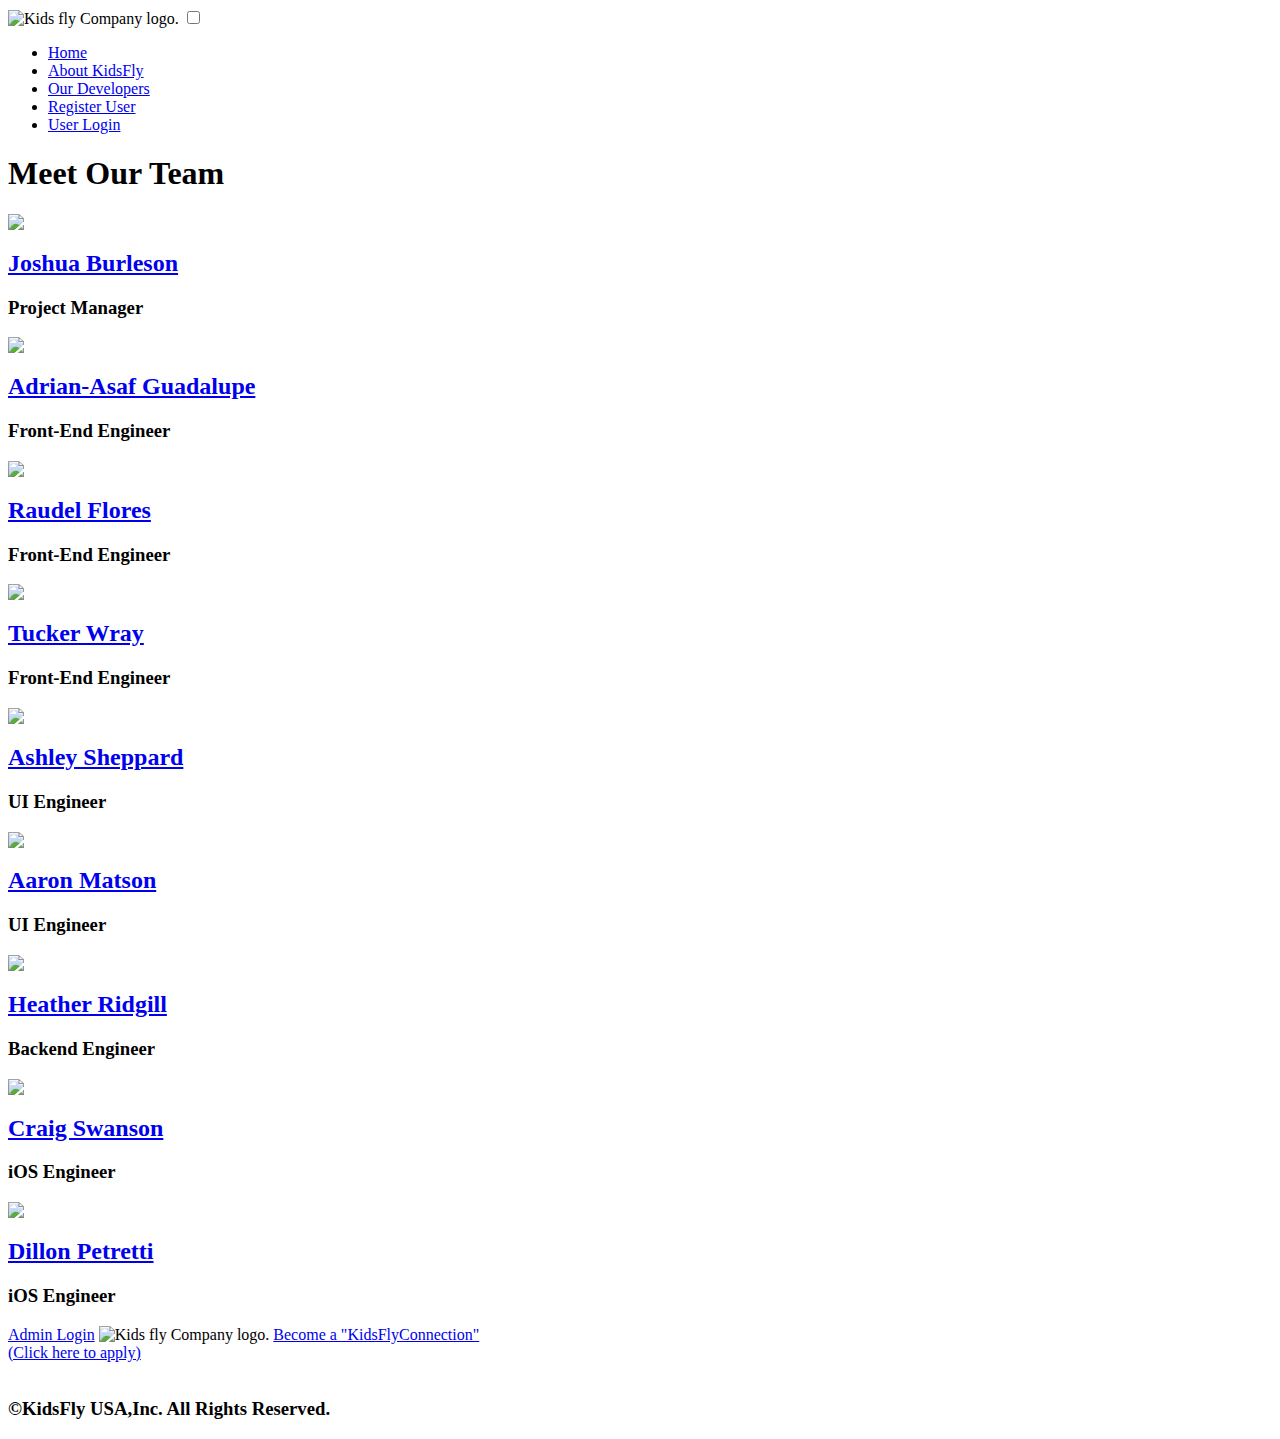
==== about.html @ 2aec50f7 "fixed typos" ====
<html lang="en">
  <head>
    <meta charset="utf-8" />
    <meta name="viewport" content="width=device-width, initial-scale=1." />
    <title>KidsFly</title>

    <link
      href="https://fonts.googleapis.com/css?family=Bangers|Titillium+Web"
      rel="stylesheet"
    />
    <link
      href="https://fonts.googleapis.com/css?family=Alegreya:700|Lato&display=swap"
      rel="stylesheet"
    />

    <link rel="stylesheet" href="css/index.css" />
  </head>
  <body>
    <header class="header">
      <img
        class="logo"
        src="img/KidsFlyLogo.png"
        alt="Kids fly Company logo."
      />
      <input class="menu-btn" type="checkbox" id="menu-btn" />
      <label class="menu-icon" for="menu-btn"
        ><span class="nav-icon"></span
      ></label>
      <ul class="menu">
        <li><a href="index.html">Home</a></li>
        <li><a href="#">About KidsFly</a></li>
        <li><a href="about.html">Our Developers</a></li>
        <li><a href="#">Register User</a></li>
        <li><a href="#">User Login</a></li>
      </ul>
    </header>
    <section class="about-container">
      <h1>Meet Our Team</h1>
      <section class="row">
        <section class="box">
          <div>
            <img src="img/Joshua Burleson.jpg" />
          </div>
          <h2>
            <a href="https://github.com/Joshua-Burleson">Joshua Burleson</a>
          </h2>
          <h3>Project Manager</h3>
        </section>
        <section class="box">
          <div>
            <img src="img/Adrian Guadalupe.jpg"" />
          </div>
          <h2>
            <a href="https://github.com/Adrian-Guadalupe"
              >Adrian-Asaf Guadalupe</a
            >
          </h2>
          <h3>Front-End Engineer</h3>
        </section>
        <section class="box">
          <div>
            <img src="img/Raudel Flores.jpg" />
          </div>
          <h2><a href="https://github.com/raudelf">Raudel Flores</a></h2>
          <h3>Front-End Engineer</h3>
        </section>
        <section class="box">
          <div>
            <img src="img/Tucker Wray.jpg" />
          </div>
          <h2><a href="https://github.com/jtwray">Tucker Wray</a></h2>
          <h3>Front-End Engineer</h3>
        </section>

        <section class="box">
          <div>
            <img src="img/Ashley Sheppard.jpg" />
          </div>
          <h2>
            <a href="https://github.com/amsheppard2016">Ashley Sheppard</a>
          </h2>
          <h3>UI Engineer</h3>
        </section>
        <section class="box">
          <div>
            <img src="img/Aaron Matson.jpg" />
          </div>
          <h2><a href="https://github.com/aaronmatson1">Aaron Matson</a></h2>
          <h3>UI Engineer</h3>
        </section>

        <section class="box">
          <div>
            <img src="img/Heather ridgill.jpg" />
          </div>
          <h2>
            <a href="https://github.com/Heather-Ridgill">Heather Ridgill</a>
          </h2>
          <h3>Backend Engineer</h3>
        </section>
        <section class="box">
          <div>
            <img src="img/Craig Swanson.jpg" />
          </div>
          <h2>
            <a href="https://github.com/craig-a-swanson">Craig Swanson</a>
          </h2>
          <h3>iOS Engineer</h3>
        </section>

        <section class="box">
          <div>
            <img src="img/Dillon Petretti.jpg" />
          </div>
          <h2><a href="https://github.com/dillonp23">Dillon Petretti</a></h2>
          <h3>iOS Engineer</h3>
        </section>
      </section>
    </section>
  </body>
  <footer>
    <nav>
      <a href="#">Admin Login</a>
      <img
        class="logo"
        src="img/KidsFlyLogo.png"
        alt="Kids fly Company logo."
      />
      <a href="#"
        >Become a "KidsFlyConnection"<br />
        (Click here to apply)</a
      >
    </nav>
    <br />
    <h3>©KidsFly USA,Inc. All Rights Reserved.</h3>
  </footer>
</html>
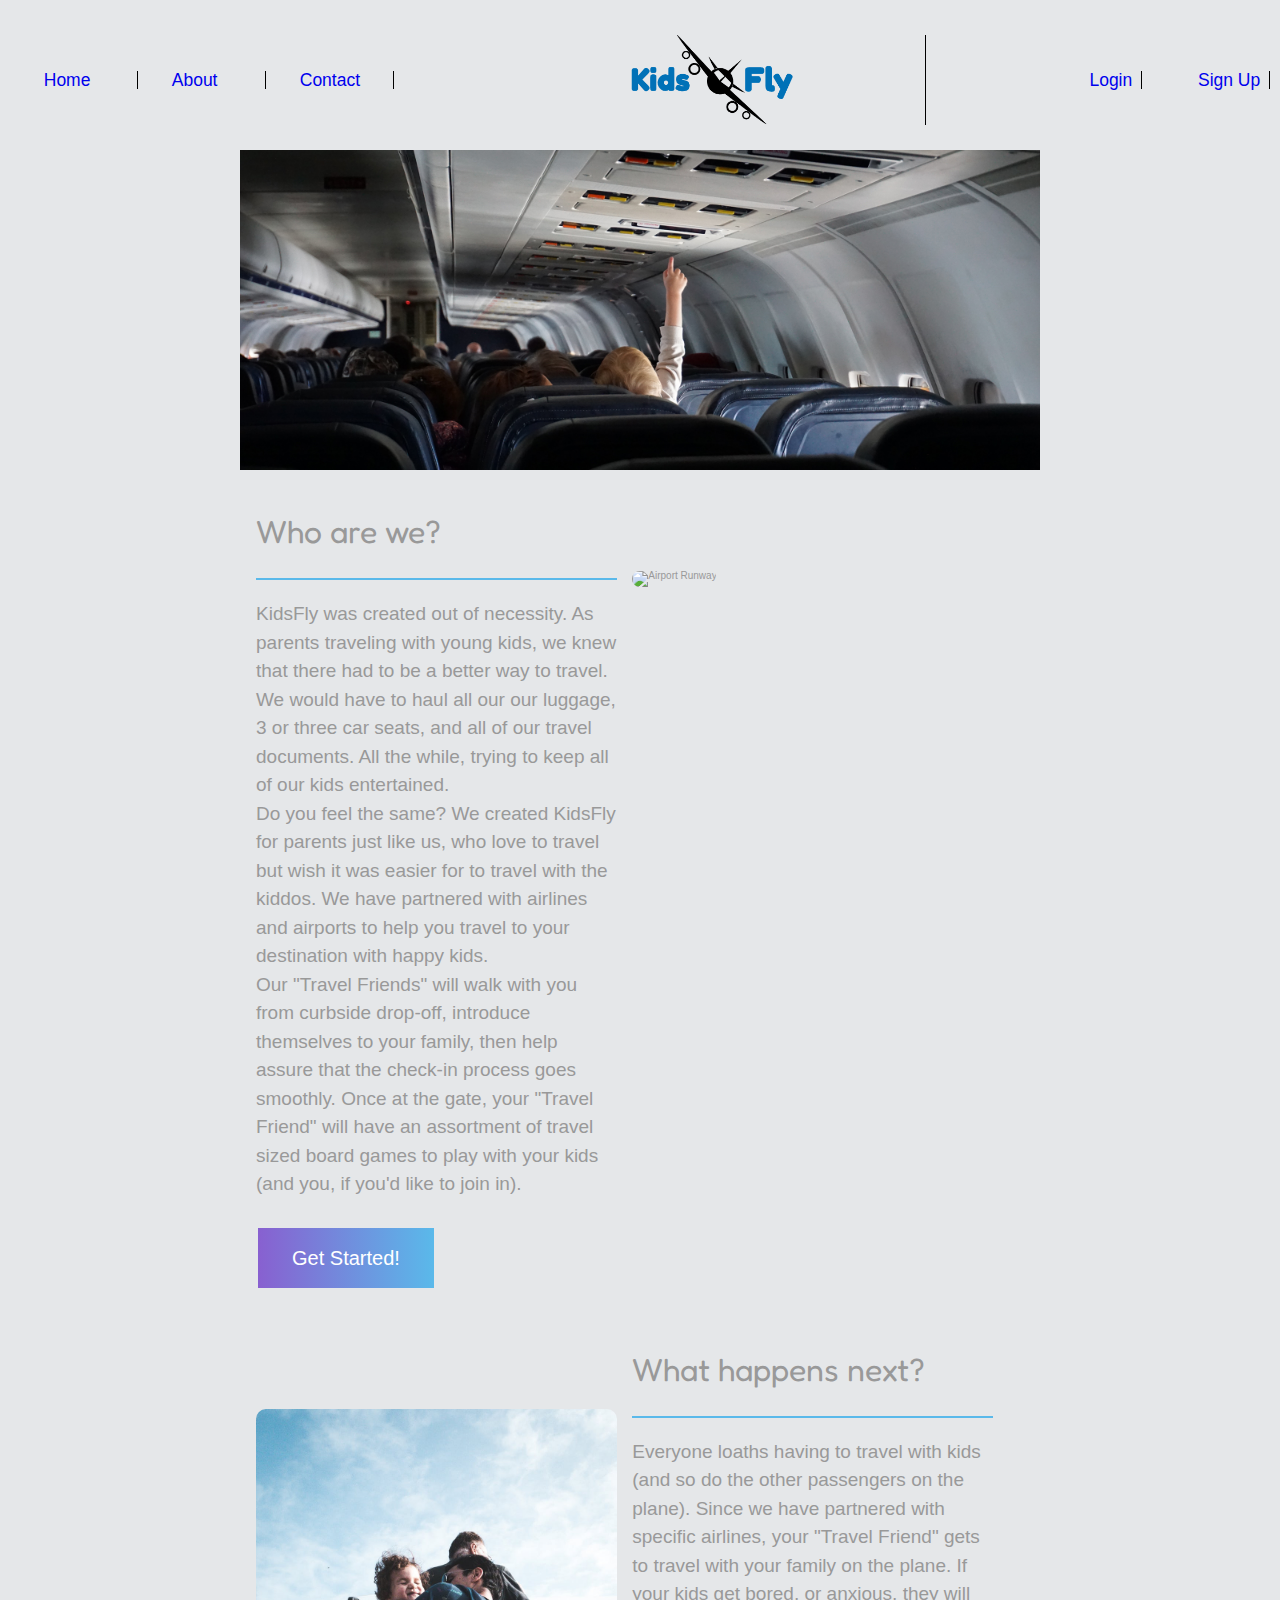
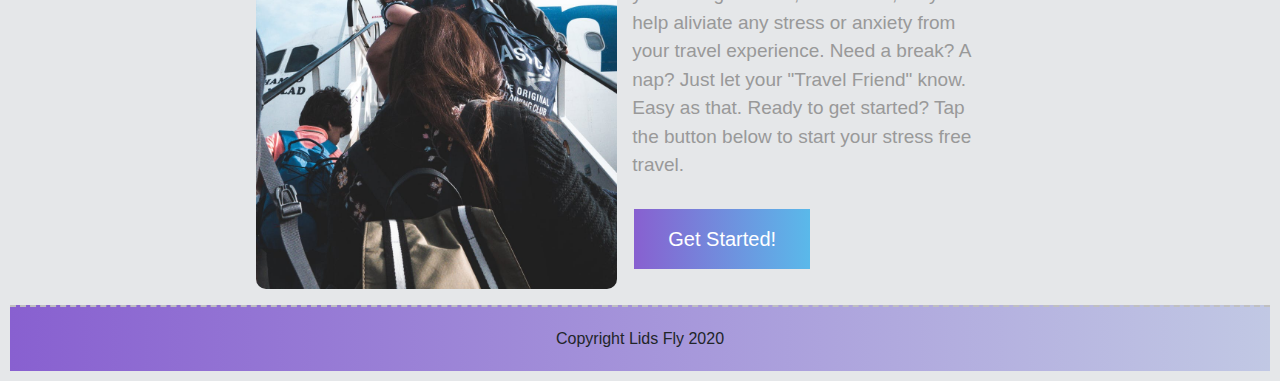
==== commit e751b393: "Final Site" ====
--- a/about.html
+++ b/about.html
@@ -1,137 +1,82 @@
+<!doctype html>
+
 <html lang="en">
-  <head>
-    <meta charset="utf-8" />
-    <meta name="viewport" content="width=device-width, initial-scale=1." />
-    <title>KidsFly</title>
+<head>
+  <meta charset="utf-8">
+  <meta name="viewport" content="width=device-width, initial-scale=1">
 
-    <link
-      href="https://fonts.googleapis.com/css?family=Bangers|Titillium+Web"
-      rel="stylesheet"
-    />
-    <link
-      href="https://fonts.googleapis.com/css?family=Alegreya:700|Lato&display=swap"
-      rel="stylesheet"
-    />
+  <title>KidsFly</title>
 
-    <link rel="stylesheet" href="css/index.css" />
-  </head>
-  <body>
-    <header class="header">
-      <img
-        class="logo"
-        src="img/KidsFlyLogo.png"
-        alt="Kids fly Company logo."
-      />
-      <input class="menu-btn" type="checkbox" id="menu-btn" />
-      <label class="menu-icon" for="menu-btn"
-        ><span class="nav-icon"></span
-      ></label>
-      <ul class="menu">
-        <li><a href="index.html">Home</a></li>
-        <li><a href="#">About KidsFly</a></li>
-        <li><a href="about.html">Our Developers</a></li>
-        <li><a href="#">Register User</a></li>
-        <li><a href="#">User Login</a></li>
-      </ul>
-    </header>
-    <section class="about-container">
-      <h1>Meet Our Team</h1>
-      <section class="row">
-        <section class="box">
-          <div>
-            <img src="img/Joshua Burleson.jpg" />
-          </div>
-          <h2>
-            <a href="https://github.com/Joshua-Burleson">Joshua Burleson</a>
-          </h2>
-          <h3>Project Manager</h3>
-        </section>
-        <section class="box">
-          <div>
-            <img src="img/Adrian Guadalupe.jpg"" />
-          </div>
-          <h2>
-            <a href="https://github.com/Adrian-Guadalupe"
-              >Adrian-Asaf Guadalupe</a
-            >
-          </h2>
-          <h3>Front-End Engineer</h3>
-        </section>
-        <section class="box">
-          <div>
-            <img src="img/Raudel Flores.jpg" />
-          </div>
-          <h2><a href="https://github.com/raudelf">Raudel Flores</a></h2>
-          <h3>Front-End Engineer</h3>
-        </section>
-        <section class="box">
-          <div>
-            <img src="img/Tucker Wray.jpg" />
-          </div>
-          <h2><a href="https://github.com/jtwray">Tucker Wray</a></h2>
-          <h3>Front-End Engineer</h3>
-        </section>
+  <link href="https://fonts.googleapis.com/css?family=Fredoka+One&display=swap" rel="stylesheet">
+  <link href="css/index.css" rel="stylesheet">
+  <link rel="stylesheet" href="https://cdnjs.cloudflare.com/ajax/libs/font-awesome/4.7.0/css/font-awesome.min.css">
 
-        <section class="box">
-          <div>
-            <img src="img/Ashley Sheppard.jpg" />
-          </div>
-          <h2>
-            <a href="https://github.com/amsheppard2016">Ashley Sheppard</a>
-          </h2>
-          <h3>UI Engineer</h3>
-        </section>
-        <section class="box">
-          <div>
-            <img src="img/Aaron Matson.jpg" />
-          </div>
-          <h2><a href="https://github.com/aaronmatson1">Aaron Matson</a></h2>
-          <h3>UI Engineer</h3>
-        </section>
+  <!--[if lt IE 9]>
+    <script src="https://cdnjs.cloudflare.com/ajax/libs/html5shiv/3.7.3/html5shiv.js"></script>
+  <![endif]-->
+</head>
 
-        <section class="box">
-          <div>
-            <img src="img/Heather ridgill.jpg" />
-          </div>
-          <h2>
-            <a href="https://github.com/Heather-Ridgill">Heather Ridgill</a>
-          </h2>
-          <h3>Backend Engineer</h3>
-        </section>
-        <section class="box">
-          <div>
-            <img src="img/Craig Swanson.jpg" />
-          </div>
-          <h2>
-            <a href="https://github.com/craig-a-swanson">Craig Swanson</a>
-          </h2>
-          <h3>iOS Engineer</h3>
-        </section>
+<body>
 
-        <section class="box">
-          <div>
-            <img src="img/Dillon Petretti.jpg" />
-          </div>
-          <h2><a href="https://github.com/dillonp23">Dillon Petretti</a></h2>
-          <h3>iOS Engineer</h3>
-        </section>
-      </section>
+  <nav>
+		<ul>
+			<li><a class="logo" href="index.html"><img src="img/logo.png" alt=""></a></li>
+			<li><a href="index.html">Home</a></li>
+			<li><a href="about.html">About</a></li>
+			<li><a href="#">Contact</a></li> <!-- FILL THIS LINK IN WITH THE LINK FROM DEVS -->
+			<li><a href="#">Login</a></li> <!-- FILL THIS LINK IN WITH THE LINK FROM DEVS -->
+			<li><a href="#">Sign Up</a></li> <!-- FILL THIS LINK IN WITH THE LINK FROM DEVS -->
+		</ul>
+	</nav>
+
+
+  <div class="container home">
+
+    <section class="header">
+      <img src="img/kid-pointing.jpg" alt="">
+
+
+    <section class="content-section">
+      <div class="text-content">
+        <h2>Who are we?</h2>
+        <p>KidsFly was created out of necessity. As parents traveling with young kids, we knew that there had to be a better way to travel. We would have to haul all our our luggage, 3 or three car seats, and all of our travel documents. All the while, trying to keep all of our kids entertained. <br/>
+        Do you feel the same? We created KidsFly for parents just like us, who love to travel but wish it was easier for to travel with the kiddos. We have partnered with airlines and airports to help you travel to your destination with happy kids. <br/>
+        Our "Travel Friends" will walk with you from curbside drop-off, introduce themselves to your family, then help assure that the check-in process goes smoothly. Once at the gate, your "Travel Friend" will have an assortment of travel sized board games to play with your kids (and you, if you'd like to join in).
+        </p>
+
+         <a href="https://www.w3docs.com/" class="button">Get Started!</a>
+      </div>
+      <div class="img-content">
+        <img src="img/runway.jpg" alt="Airport Runway" class="running">
+      </div>
     </section>
-  </body>
-  <footer>
-    <nav>
-      <a href="#">Admin Login</a>
-      <img
-        class="logo"
-        src="img/KidsFlyLogo.png"
-        alt="Kids fly Company logo."
-      />
-      <a href="#"
-        >Become a "KidsFlyConnection"<br />
-        (Click here to apply)</a
-      >
-    </nav>
-    <br />
-    <h3>©KidsFly USA,Inc. All Rights Reserved.</h3>
+    <section class="content-section" id="inverse-content">
+      <div class="img-content">
+          <img src="img/family-plane.jpeg" class="img-fluid rounded" alt="Lets have fun!">
+      </div>
+      <div class="text-content">
+        <h2>What happens next?</h2>
+        <p>Everyone loaths having to travel with kids (and so do the other passengers on the plane). Since we have partnered with specific airlines, your "Travel Friend" gets to travel with your family on the plane. If your kids get bored, or anxious, they will help aliviate any stress or anxiety from your travel experience. Need a break? A nap? Just let your "Travel Friend" know. Easy as that. Ready to get started? Tap the button below to start your stress free travel.</p>
+
+        <a href="https://www.w3docs.com/" class="button">Get Started!</a>
+      </div>
+
+    </section>
+
+  </div><!-- container -->
+
+  <footer class="footer">
+    <p>Copyright Lids Fly 2020</p>
   </footer>
+
+<script>
+let mainNav = document.getElementById('js-menu');
+let navBarToggle = document.getElementById('js-navbar-toggle');
+
+navBarToggle.addEventListener('click', function () {
+mainNav.classList.toggle('active');
+});
+</script>
+
+</body>
 </html>
--- a/css/index.css
+++ b/css/index.css
@@ -0,0 +1,535 @@
+/* http://meyerweb.com/eric/tools/css/reset/ 
+   v2.0 | 20110126
+   License: none (public domain)
+*/
+html,
+body,
+div,
+span,
+applet,
+object,
+iframe,
+h1,
+h2,
+h3,
+h4,
+h5,
+h6,
+p,
+blockquote,
+pre,
+a,
+abbr,
+acronym,
+address,
+big,
+cite,
+code,
+del,
+dfn,
+em,
+img,
+ins,
+kbd,
+q,
+s,
+samp,
+small,
+strike,
+strong,
+sub,
+sup,
+tt,
+var,
+b,
+u,
+i,
+center,
+dl,
+dt,
+dd,
+ol,
+ul,
+li,
+fieldset,
+form,
+label,
+legend,
+table,
+caption,
+tbody,
+tfoot,
+thead,
+tr,
+th,
+td,
+article,
+aside,
+canvas,
+details,
+embed,
+figure,
+figcaption,
+footer,
+header,
+hgroup,
+menu,
+nav,
+output,
+ruby,
+section,
+summary,
+time,
+mark,
+audio,
+video {
+  margin: 0;
+  padding: 0;
+  border: 0;
+  font-size: 100%;
+  font: inherit;
+  vertical-align: baseline;
+}
+/* HTML5 display-role reset for older browsers */
+article,
+aside,
+details,
+figcaption,
+figure,
+footer,
+header,
+hgroup,
+menu,
+nav,
+section {
+  display: block;
+}
+body {
+  line-height: 1;
+}
+ol,
+ul {
+  list-style: none;
+}
+blockquote,
+q {
+  quotes: none;
+}
+blockquote:before,
+blockquote:after,
+q:before,
+q:after {
+  content: '';
+  content: none;
+}
+table {
+  border-collapse: collapse;
+  border-spacing: 0;
+}
+* {
+  box-sizing: border-box;
+}
+html {
+  font-size: 62.5%;
+}
+html,
+body {
+  font-family: 'Roboto', sans-serif;
+  background-color: #E5E7E9;
+}
+h1,
+h2,
+h3,
+h4,
+h5 {
+  font-family: 'Fredoka One', cursive;
+}
+h1 {
+  font-size: 4rem;
+}
+h2 {
+  font-size: 3.2rem;
+  padding-bottom: 10px;
+}
+h4 {
+  font-size: 2.5rem;
+  padding-bottom: 10px;
+}
+p {
+  line-height: 1.5;
+  font-size: 1.9rem;
+  padding-bottom: 10px;
+}
+img {
+  max-width: 100%;
+  height: auto;
+}
+button {
+  border: 0.5px black solid;
+  border-radius: 25px;
+  width: 45%;
+  font-size: 1.35rem;
+  padding: 9px;
+  background: darkturquoise;
+}
+.container {
+  max-width: 800px;
+  width: 100%;
+  margin: 0 auto;
+}
+.flex {
+  display: flex;
+  justify-content: space-around;
+}
+nav {
+  padding: 25px 0;
+}
+nav ul {
+  display: flex;
+  justify-content: space-around;
+  justify-content: space-between;
+  font-size: 1.8rem;
+  align-items: center;
+  /* margin auto center aligns logo */
+  /* demo style for logo */
+}
+nav ul li {
+  /* required for logo positioned in center */
+  flex-basis: 80px;
+  flex: 0 1 10vw;
+  border-right: 1px solid black;
+  padding-left: 25px;
+  font-size: 1.75rem;
+}
+nav ul a {
+  padding: 0.5em;
+  text-decoration: none;
+}
+nav ul li:first-child,
+nav ul li:nth-child(n + 5) {
+  order: 3;
+}
+nav ul li:nth-child(n + 5) {
+  text-align: right;
+}
+nav ul li:first-child {
+  margin-left: auto;
+  margin-right: auto;
+  flex-basis: auto;
+}
+nav ul li:first-child {
+  position: relative;
+  z-index: 2;
+}
+@media (min-width: 801px) {
+  nav .navbar {
+    display: flex;
+    justify-content: space-between;
+    padding-bottom: 0;
+    height: 70px;
+    align-items: center;
+  }
+  nav .main-nav {
+    display: flex;
+    margin-right: 30px;
+    flex-direction: row;
+    justify-content: flex-end;
+  }
+  nav .main-nav li {
+    margin: 0;
+  }
+  nav .nav-links {
+    margin-left: 40px;
+  }
+  nav .logo {
+    margin-top: 0;
+  }
+  nav .navbar-toggle {
+    display: none;
+  }
+  nav .logo:hover,
+  nav .nav-links:hover {
+    color: #ffffff;
+  }
+}
+.footer {
+  width: 100%;
+  border-top: 2px dashed silver;
+  background-image: linear-gradient(to right, #8860d0, #c1c8e4);
+}
+.footer p {
+  text-align: center;
+  color: #212529;
+  font-size: 1.6rem;
+  padding: 20px;
+}
+.home .header img {
+  width: -webkit-fill-available;
+}
+.home .header h1 {
+  padding: 30px 0;
+  border-bottom: 2px solid #5AB9EA;
+}
+.home .header p {
+  padding-bottom: 25px;
+  padding-top: 20px;
+}
+.home .content-section {
+  display: flex;
+  flex-wrap: wrap;
+  padding: 2%;
+  flex-direction: row;
+  width: 100%;
+}
+.home .content-section .bold {
+  font-weight: bold;
+}
+.home .content-section h2 {
+  padding: 30px 0;
+  border-bottom: 2px solid #5AB9EA;
+}
+.home .content-section p {
+  padding-bottom: 25px;
+  padding-top: 20px;
+}
+.home .content-section .button {
+  border: none;
+  color: white;
+  padding: 20px 34px;
+  text-align: center;
+  text-decoration: none;
+  display: inline-block;
+  font-size: 20px;
+  margin: 4px 2px;
+  cursor: pointer;
+  background-image: linear-gradient(to right, #8860d0, #5Ab9ea);
+}
+@media (max-width: 500px) {
+  .home .content-section {
+    flex-direction: column;
+  }
+}
+.home .content-section .text-content {
+  padding-right: 1%;
+  width: 48%;
+}
+@media (max-width: 500px) {
+  .home .content-section .text-content {
+    width: 98%;
+  }
+}
+.home .content-section .img-content {
+  width: 48%;
+  padding-left: 1%;
+  padding-top: 85px;
+}
+@media (max-width: 500px) {
+  .home .content-section .img-content {
+    width: 98%;
+  }
+}
+.home .content-section .img-content img {
+  border-radius: 10px;
+}
+@media (max-width: 500px) {
+  .home #inverse-content {
+    padding-bottom: 30px;
+    border-bottom: 2px dashed #C0C0C0;
+    flex-direction: column-reverse;
+    width: 98%;
+  }
+}
+.home #inverse-content .text-content {
+  padding-left: 1%;
+  padding-right: 0;
+}
+.home #inverse-content .img-content {
+  padding-right: 1%;
+  padding-left: 0;
+}
+.home .content-destination {
+  padding-top: 25px;
+  width: 100%;
+}
+.home .content-destination img {
+  border-radius: 10px;
+}
+.home .content-pick {
+  padding-top: 30px;
+  border-top: 2px dashed #C0C0C0;
+  display: flex;
+  justify-content: space-between;
+}
+@media (max-width: 500px) {
+  .home .content-pick {
+    flex-direction: column;
+  }
+}
+.home .content-pick .destination {
+  width: 30%;
+  margin-bottom: 30px;
+}
+@media (max-width: 500px) {
+  .home .content-pick .destination {
+    width: 98%;
+  }
+}
+.home .content-pick .btn {
+  border: 2px solid black;
+  background-color: teal;
+  color: white;
+  padding: 14px 28px;
+  font-size: 16px;
+  cursor: pointer;
+  border-radius: 10px;
+}
+@media (max-width: 500px) {
+  .home .content-pick .btn {
+    width: 50%;
+  }
+}
+*,
+*::before,
+*::after {
+  box-sizing: border-box;
+}
+html {
+  background-color: #f0f0f0;
+}
+body {
+  color: #999999;
+  font-family: 'Roboto', 'Helvetica Neue', Helvetica, Arial, sans-serif;
+  font-style: normal;
+  font-weight: 400;
+  letter-spacing: 0;
+  padding: 1rem;
+  text-rendering: optimizeLegibility;
+  -webkit-font-smoothing: antialiased;
+  -moz-osx-font-smoothing: grayscale;
+  -moz-font-feature-settings: "liga" on;
+}
+img {
+  height: auto;
+  max-width: 100%;
+  vertical-align: middle;
+}
+.btn {
+  background-color: white;
+  border: 1px solid #cccccc;
+  color: #696969;
+  padding: 0.5rem;
+  text-transform: lowercase;
+}
+.btn--block {
+  display: block;
+  width: 100%;
+}
+.cards {
+  display: flex;
+  flex-wrap: wrap;
+  list-style: none;
+  margin: 0;
+  padding: 0;
+  padding-bottom: 50px;
+}
+.cards__item {
+  display: flex;
+  padding: 1rem;
+}
+@media (min-width: 40rem) {
+  .cards__item {
+    width: 50%;
+  }
+}
+@media (min-width: 56rem) {
+  .cards__item {
+    width: 33.3333%;
+  }
+}
+.card {
+  background-color: white;
+  border-radius: 0.25rem;
+  box-shadow: 0 20px 40px -14px rgba(0, 0, 0, 0.25);
+  display: flex;
+  flex-direction: column;
+  overflow: hidden;
+}
+.card:hover .card__image {
+  filter: contrast(100%);
+}
+.card__content {
+  display: flex;
+  flex: 1 1 auto;
+  flex-direction: column;
+  padding: 1rem;
+}
+.card__content i {
+  font-size: 2rem;
+}
+.card__image {
+  background-position: center center;
+  background-repeat: no-repeat;
+  background-size: cover;
+  border-top-left-radius: 0.25rem;
+  border-top-right-radius: 0.25rem;
+  filter: contrast(70%);
+  overflow: hidden;
+  position: relative;
+  transition: filter 0.5s cubic-bezier(0.43, 0.41, 0.22, 0.91);
+}
+.card__image::before {
+  content: "";
+  display: block;
+  padding-top: 56.25%;
+}
+@media (min-width: 40rem) {
+  .card__image::before {
+    padding-top: 66.6%;
+  }
+}
+.card__image--craig {
+  background-image: url(https://ca.slack-edge.com/T4JUEB3ME-UMST15WFQ-b0e9d85e8d4d-512);
+}
+.card__image--adrian {
+  background-image: url(https://ca.slack-edge.com/T4JUEB3ME-UMSPLHUMD-cf8884f5c12e-512);
+}
+.card__image--ashley {
+  background-image: url(https://ca.slack-edge.com/T4JUEB3ME-UP8KC363Y-d191bc1fae1c-512);
+}
+.card__image--aaron {
+  background-image: url(https://ca.slack-edge.com/T4JUEB3ME-UP00HFZG9-326b232423d6-512);
+}
+.card__image--dillon {
+  background-image: url(https://ca.slack-edge.com/T4JUEB3ME-UJCSC0B32-c7db46075d45-512);
+}
+.card__image--heather {
+  background-image: url(https://ca.slack-edge.com/T4JUEB3ME-UFK60A06S-2b846a155cd9-512);
+}
+.card__image--josh {
+  background-image: url(https://ca.slack-edge.com/T4JUEB3ME-ULXH8SAJ0-228cb5edaccb-512);
+}
+.card__image--raudel {
+  background-image: url(https://ca.slack-edge.com/T4JUEB3ME-UMQTS38BX-729a4fdbae6f-512);
+}
+.card__image--tucker {
+  background-image: url(https://ca.slack-edge.com/T4JUEB3ME-UG3KEV8SV-28e8166f5f6c-512);
+}
+.card__image--dillon {
+  background-image: url(https://ca.slack-edge.com/T4JUEB3ME-UJCSC0B32-c7db46075d45-512);
+}
+.card__image--dillon {
+  background-image: url(https://ca.slack-edge.com/T4JUEB3ME-UJCSC0B32-c7db46075d45-512);
+}
+.card__title {
+  color: #696969;
+  font-size: 2.25rem;
+  font-weight: 300;
+  letter-spacing: 2px;
+  text-transform: uppercase;
+}
+.card__text {
+  flex: 1 1 auto;
+  font-size: 1.75rem;
+  line-height: 1.5;
+  margin-bottom: 1.25rem;
+}
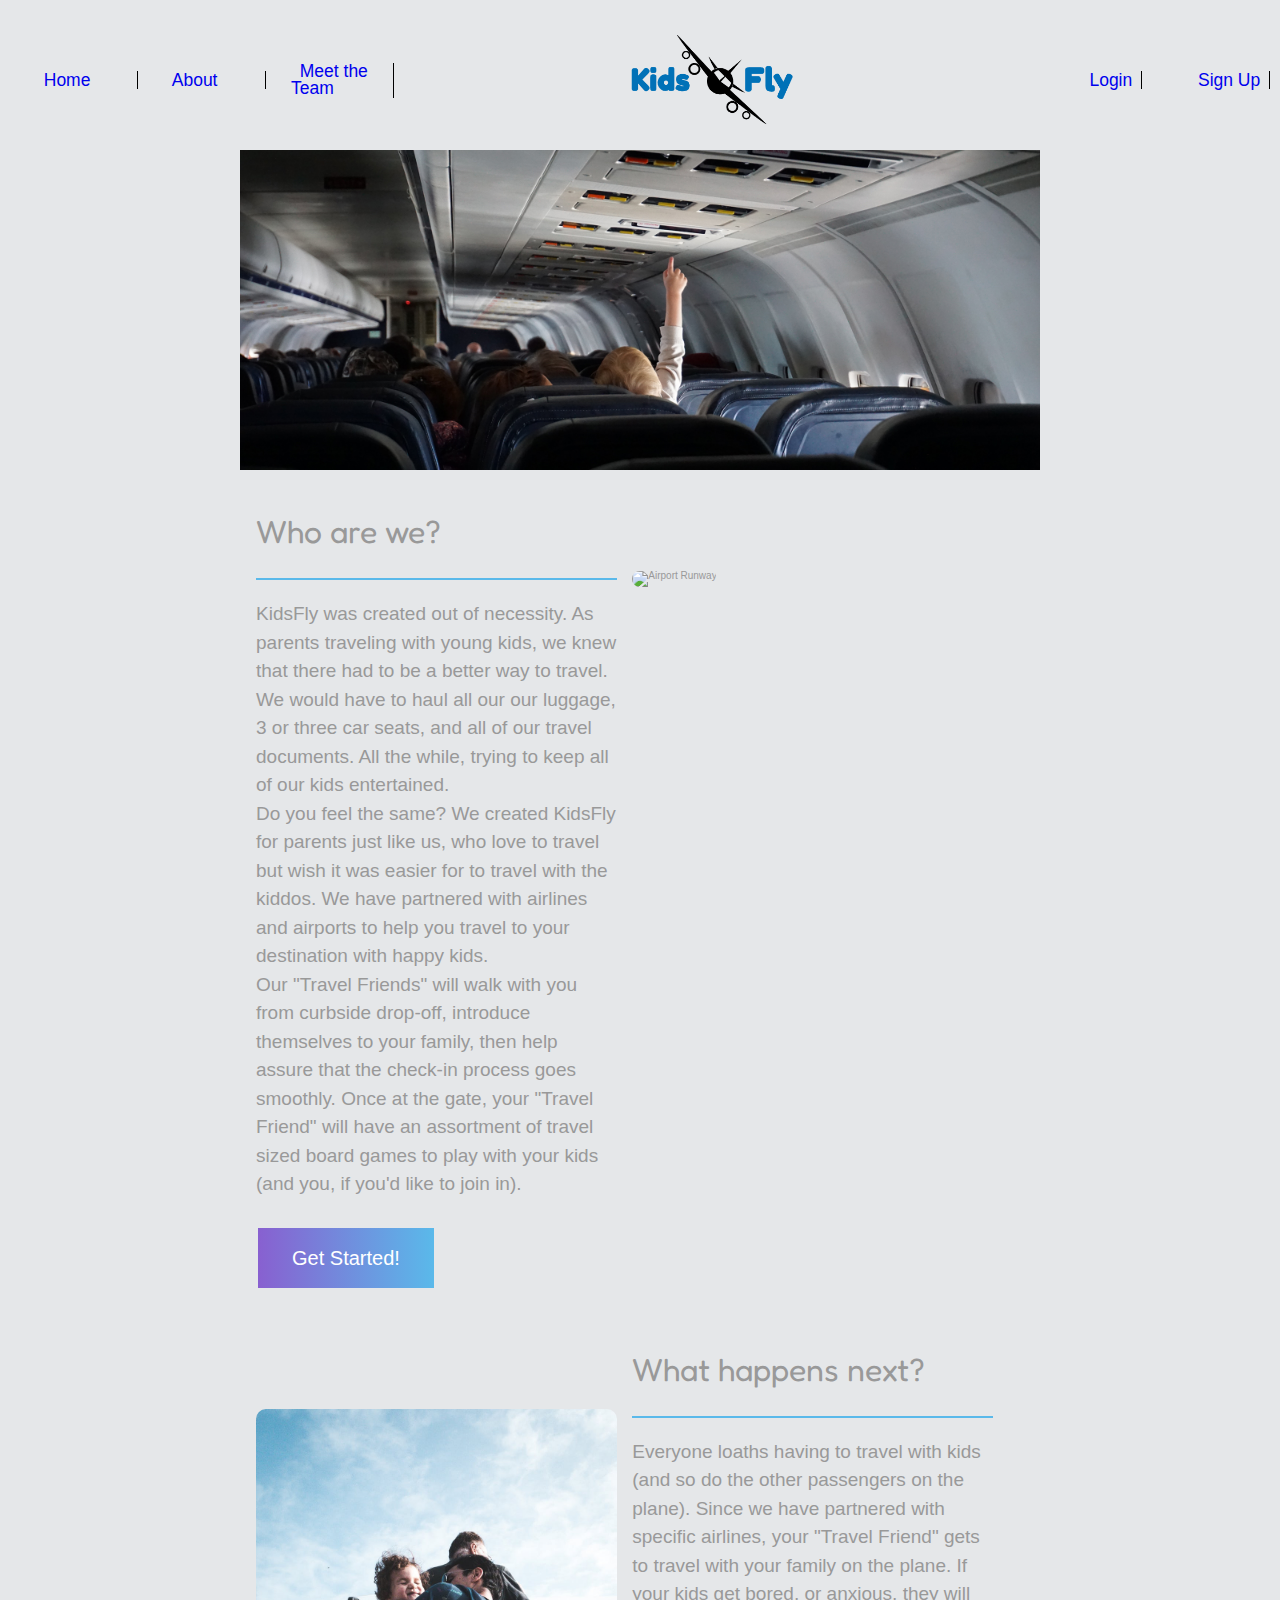
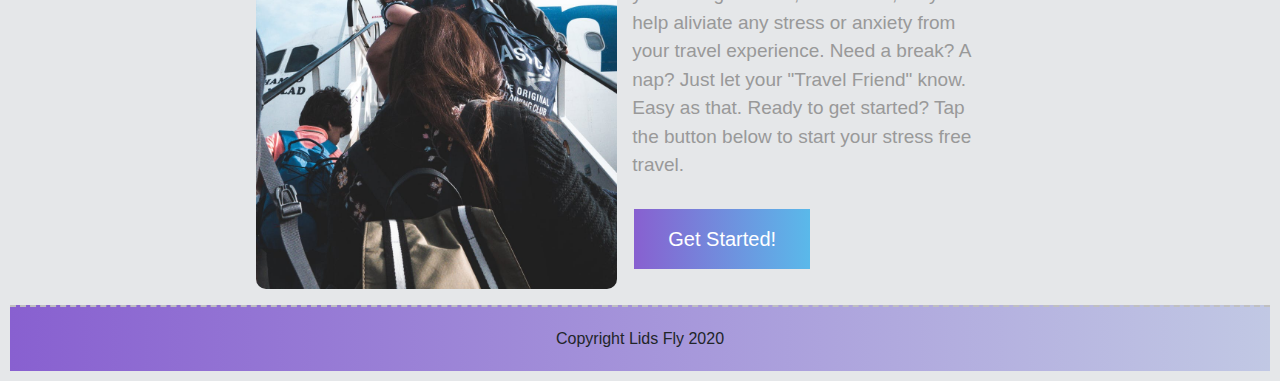
==== commit 4d074045: "Merge 1cca13d1593fce10056ef2ec638e2517be333efc into 023105064a69b2c7cc83434f5a534fdc840cd2c1" ====
--- a/about.html
+++ b/about.html
@@ -23,9 +23,9 @@
 			<li><a class="logo" href="index.html"><img src="img/logo.png" alt=""></a></li>
 			<li><a href="index.html">Home</a></li>
 			<li><a href="about.html">About</a></li>
-			<li><a href="#">Contact</a></li> <!-- FILL THIS LINK IN WITH THE LINK FROM DEVS -->
-			<li><a href="#">Login</a></li> <!-- FILL THIS LINK IN WITH THE LINK FROM DEVS -->
-			<li><a href="#">Sign Up</a></li> <!-- FILL THIS LINK IN WITH THE LINK FROM DEVS -->
+			<li><a href="team.html">Meet the Team</a></li> <!-- FILL THIS LINK IN WITH THE LINK FROM DEVS -->
+			<li><a href="https://kidsfly-lambda.now.sh/login">Login</a></li> <!-- FILL THIS LINK IN WITH THE LINK FROM DEVS -->
+			<li><a href="https://kidsfly-lambda.now.sh/sign-up">Sign Up</a></li> <!-- FILL THIS LINK IN WITH THE LINK FROM DEVS -->
 		</ul>
 	</nav>
 
--- a/css/index.css
+++ b/css/index.css
@@ -216,6 +216,7 @@
   margin-left: auto;
   margin-right: auto;
   flex-basis: auto;
+  border-right: none;
 }
 nav ul li:first-child {
   position: relative;
